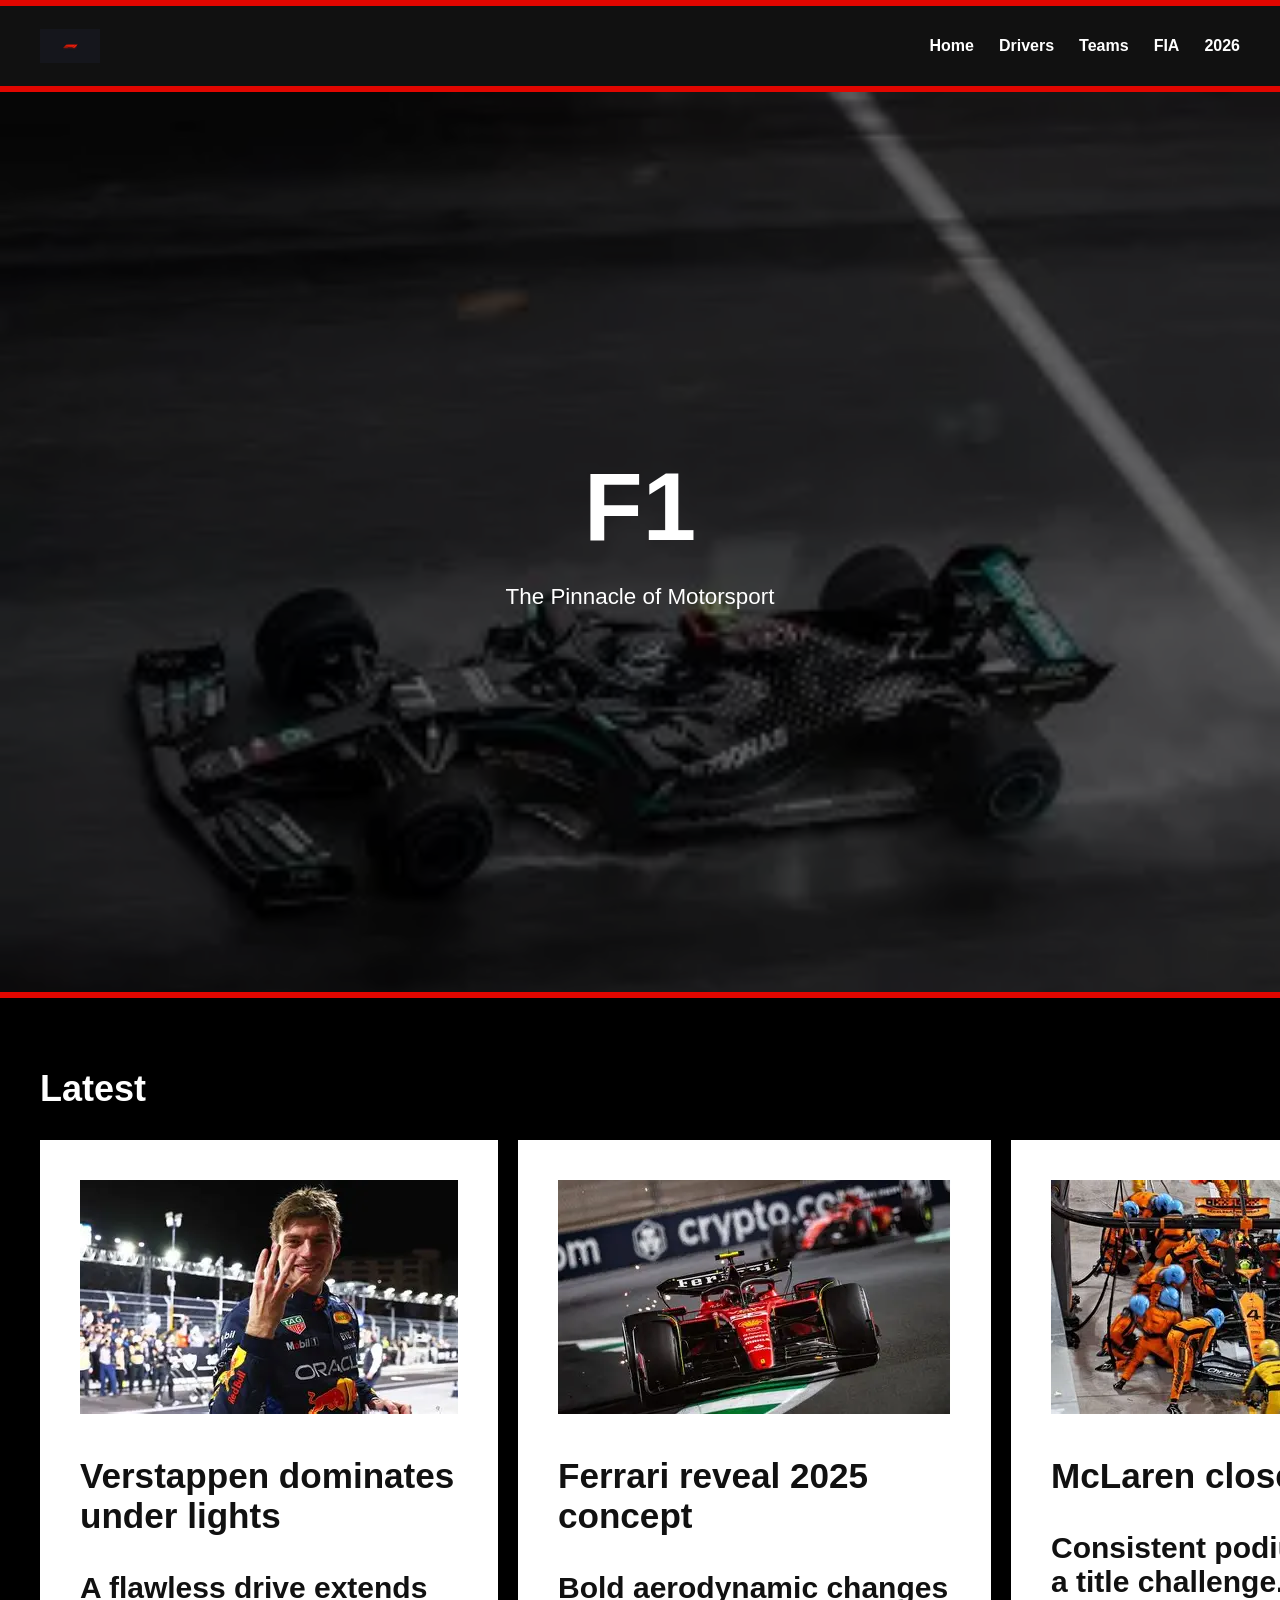
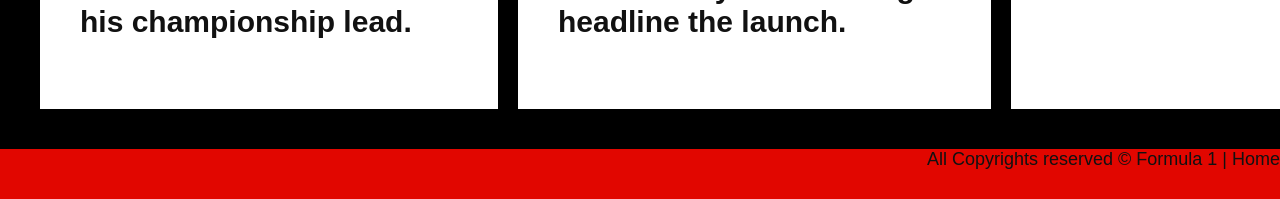
==== index.html @ a7b4a677 "Formula One Hub website" ====
<!DOCTYPE html>
<html lang="en">
<head>
<meta charset="UTF-8">
<title>Formula 1 | Home</title>
<link rel="icon" type="image/png" href="images/f1-logo.png">
<link rel="stylesheet" href="css/base.css">
<link rel="stylesheet" href="css/home.css">
</head>
<body>
<div class="red-divider"></div>
<nav class="nav">
  <img src="images/f1-logo.png" class="logo"> 
  <ul>
    <li><a href="index.html">Home</a></li>
    <li><a href="drivers.html">Drivers</a></li>
    <li><a href="teams.html">Teams</a></li>
    <li><a href="fia.html">FIA</a></li>
    <li><a href="fia2026.html">2026</a></li>
  </ul>
</nav>
<div class="red-divider"></div>
<section class="hero">
  <div class="hero-overlay">
    <h1>F1</h1>
    <p>The Pinnacle of Motorsport</p>
  </div>
</section>
<div class="red-divider"></div>
<section class="home-news">
  <h2>Latest</h2>

  <div class="news-grid">

    <div class="news-card">
      <img src="images/Max Verstppen Quali.png" alt="Verstappen">
      <div class="news-text">
        <h3>Verstappen dominates under lights</h3>
        <p>A flawless drive extends his championship lead.</p>
      </div>
    </div>

    <div class="news-card">
      <img src="images/Ferrari new concept.png" alt="Ferrari">
      <div class="news-text">
        <h3>Ferrari reveal 2025 concept</h3>
        <p>Bold aerodynamic changes headline the launch.</p>
      </div>
    </div>

    <div class="news-card">
      <img src="images/Mclaren F1.png" alt="McLaren">
      <div class="news-text">
        <h3>McLaren close the gap</h3>
        <p>Consistent podiums signal a title challenge.</p>
      </div>
    </div>

  </div>
</section>
<footer>
  <div class="divider">All Copyrights reserved &copy; Formula 1 | Home </div>
</footer>
</body>
</html>
---- css/base.css ----
body{margin:0;font-family:Arial,Helvetica,sans-serif;background:#fff;color:#111}
.page-title{text-align:center;margin:50px 0;font-size:2.6rem}
.center-text{text-align:center;font-size:1.1rem}
.nav{display:flex;justify-content:space-between;align-items:center;background:#111;padding:15px 40px}
.nav ul{display:flex;gap:25px;list-style:none}
.nav a{color:white;text-decoration:none;font-weight:bold}
.logo{height:28px}
.nav ul li a:hover {
  color: white;
  background: rgb(208, 12, 12);
  border-radius: 8px;
}
---- css/home.css ----
body{background-color: black;}
.hero{height:100vh;background:url('../images/Car.png') center/cover no-repeat;position:relative}
.hero-overlay{position:absolute;inset:0;background:rgba(0,0,0,.6);display:flex;flex-direction:column;align-items:center;justify-content:center;color:white}
.hero-overlay h1{font-size:6rem;margin:0}
.hero-overlay p{font-size:1.4rem}
.home-news{font-size:30px; padding:40px}
.home-news h2{font-size:36px; color: white}
.news-grid{display:grid;grid-template-columns:repeat(3,1fr);gap:20px;}
.news-card{background:#ffffff;padding:40px;font-weight:bold}
.news-card ~p{
    background: url('../images/Max\ Verstppen\ Quali.png')
}
/* RED DIVIDER */
.red-divider {
  width: 100%;
  height: 6px;
  background: #e10600; /* F1 Red */
}
.divider{
    font-size: 18px;
    text-align: right;
    width: 100%;
  height: 50px;
  background: #e10600; /* F1 Red */
}
/* NAVBAR LAYOUT */
.navbar {
  display: flex;
  align-items: center;
  justify-content: space-between;
  background: #e10600;
  padding: 14px 40px;
}

/* LEFT SIDE (LOGO + NAME) */
.nav-left {
  display: flex;
  align-items: center;
  gap: 12px;
}

.logo {
  height: 34px;
}

/* SITE NAME */
.site-name {
  color: white;
  font-size: 1.2rem;
  font-weight: 700;
  letter-spacing: 1px;
}
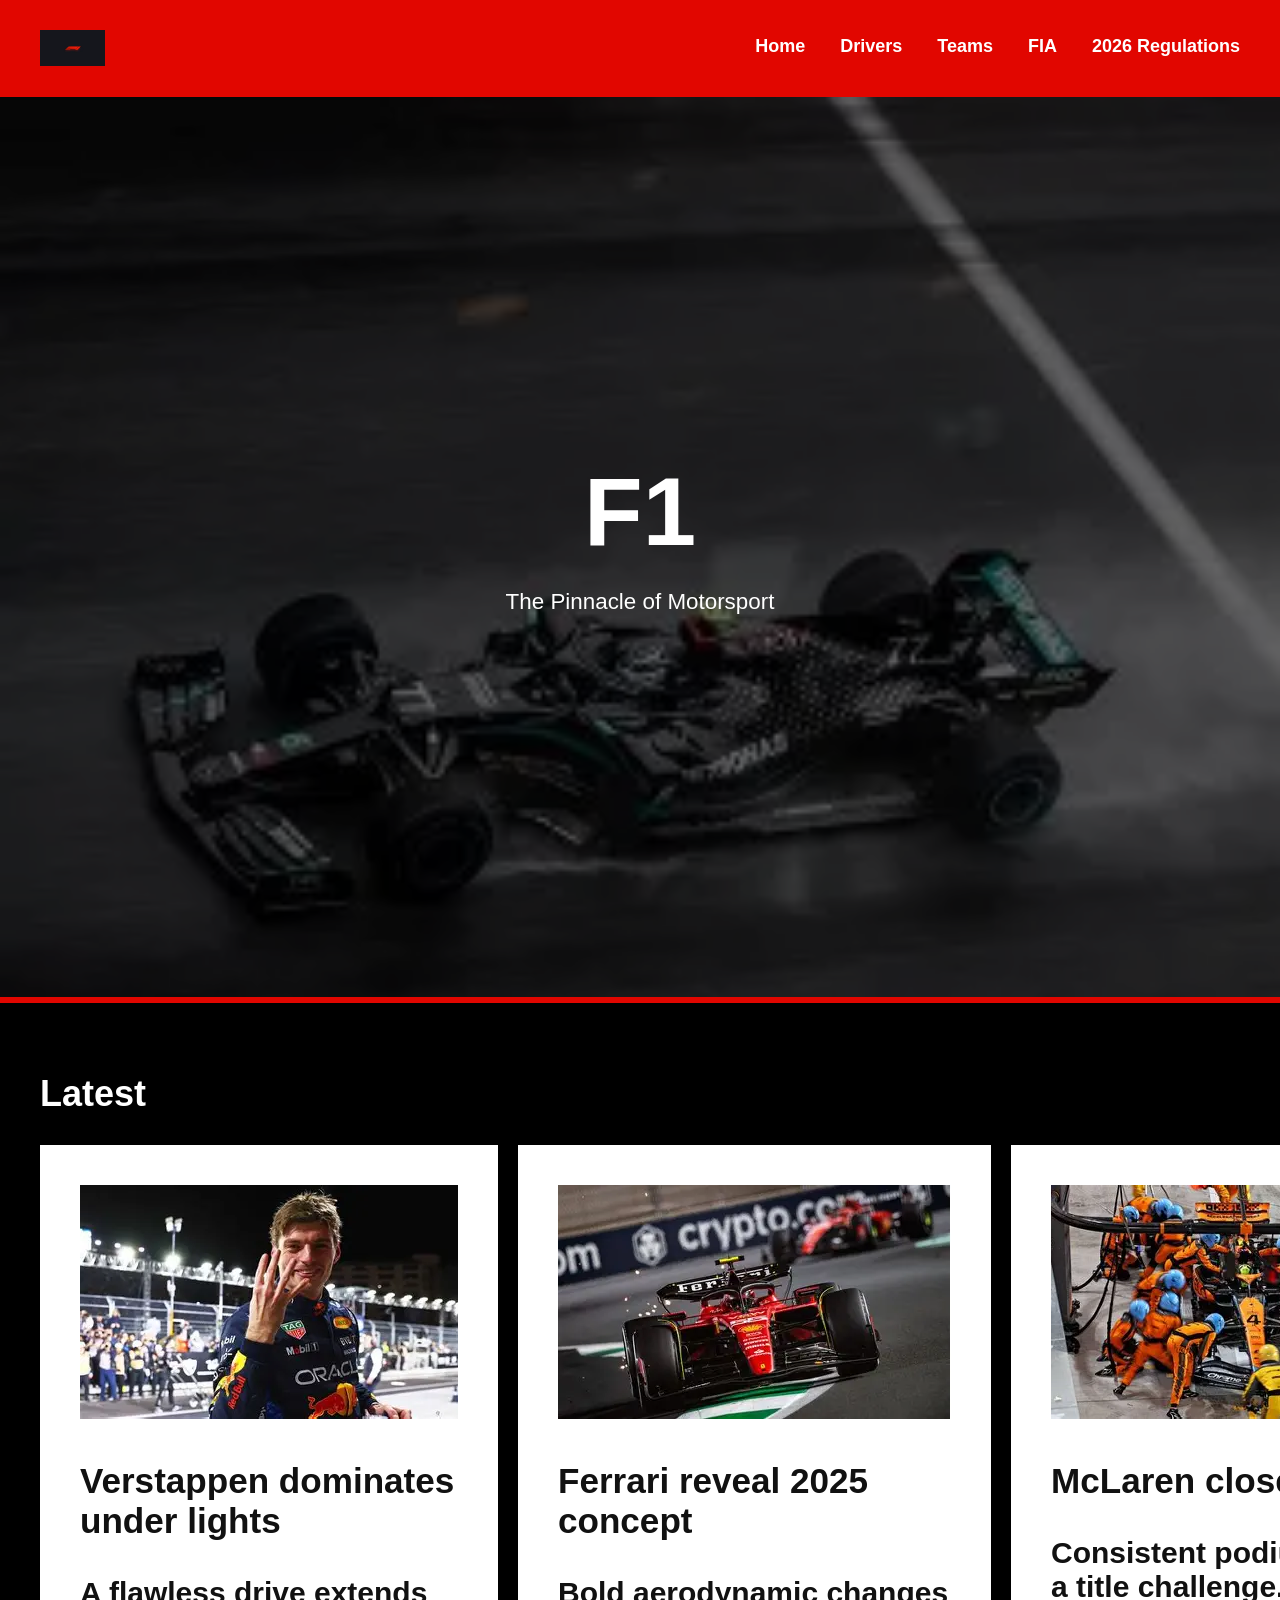
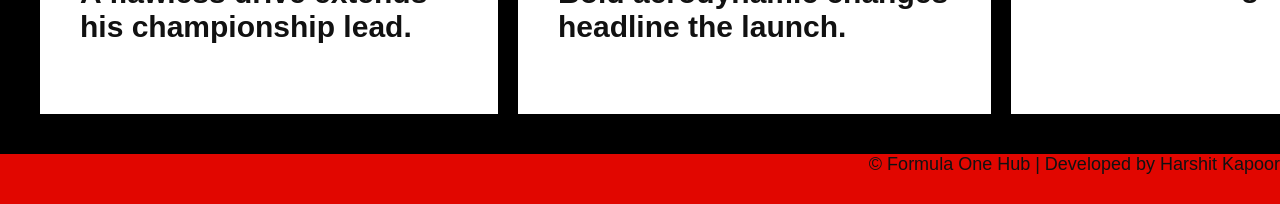
==== commit ca29fd85: "Added Navigation bar" ====
--- a/index.html
+++ b/index.html
@@ -9,15 +9,20 @@
 </head>
 <body>
 <div class="red-divider"></div>
-<nav class="nav">
-  <img src="images/f1-logo.png" class="logo"> 
-  <ul>
-    <li><a href="index.html">Home</a></li>
-    <li><a href="drivers.html">Drivers</a></li>
-    <li><a href="teams.html">Teams</a></li>
-    <li><a href="fia.html">FIA</a></li>
-    <li><a href="fia2026.html">2026</a></li>
-  </ul>
+<nav class="navbar">
+    <div class="logo">
+        <a href="index.html">
+            <img src="images/f1-logo.png" alt="F1 Logo">
+        </a>
+    </div>
+
+    <ul class="nav-links">
+        <li><a href="index.html">Home</a></li>
+        <li><a href="drivers.html">Drivers</a></li>
+        <li><a href="teams.html">Teams</a></li>
+        <li><a href="fia.html">FIA</a></li>
+        <li><a href="fia2026.html">2026 Regulations</a></li>
+    </ul>
 </nav>
 <div class="red-divider"></div>
 <section class="hero">
@@ -59,7 +64,7 @@
   </div>
 </section>
 <footer>
-  <div class="divider">All Copyrights reserved &copy; Formula 1 | Home </div>
+  <div class="divider"> © Formula One Hub | Developed by Harshit Kapoor </div>
 </footer>
 </body>
-</html>
+</html>
--- a/css/base.css
+++ b/css/base.css
@@ -10,3 +10,56 @@
   background: rgb(208, 12, 12);
   border-radius: 8px;
 }
+
+/* ---------- NAVBAR ---------- */
+
+.navbar{
+    position:sticky;
+    top:0;
+    z-index:999;
+    display:flex;
+    justify-content:space-between;
+    align-items:center;
+    background:#111;
+    padding:18px 45px;
+    border-bottom:4px solid #E10600;
+}
+
+.logo img{
+    width:65px;
+}
+
+.nav-links{
+    display:flex;
+    gap:35px;
+    list-style:none;
+}
+
+.nav-links a{
+    color:white;
+    text-decoration:none;
+    font-size:18px;
+    font-weight:bold;
+    transition:.3s;
+}
+
+.nav-links a:hover{
+    color:#E10600;
+}
+
+.nav-links a.active{
+    color:#E10600;
+}
+
+.top-btn{
+position:fixed;
+bottom:25px;
+right:25px;
+background:#E10600;
+color:white;
+padding:12px 18px;
+border-radius:50%;
+text-decoration:none;
+font-size:20px;
+box-shadow:0 0 15px rgba(0,0,0,.4);
+}
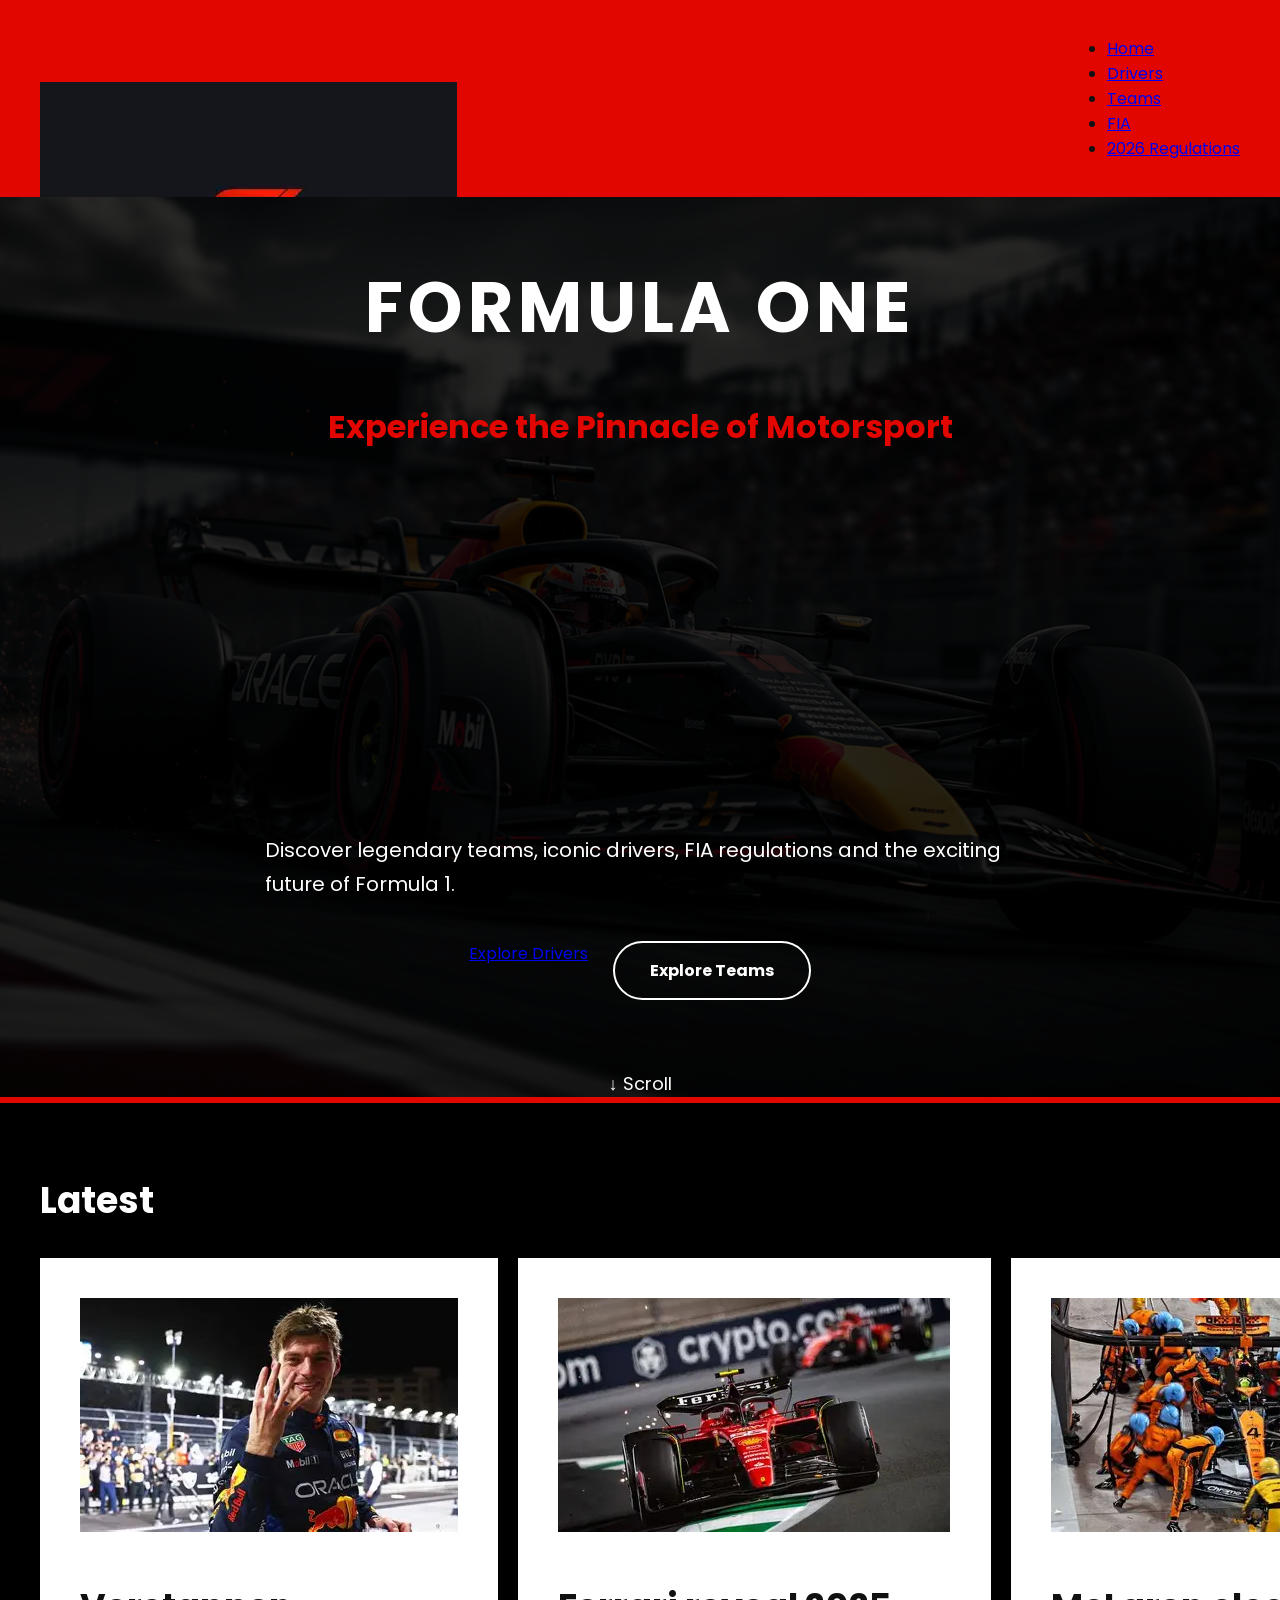
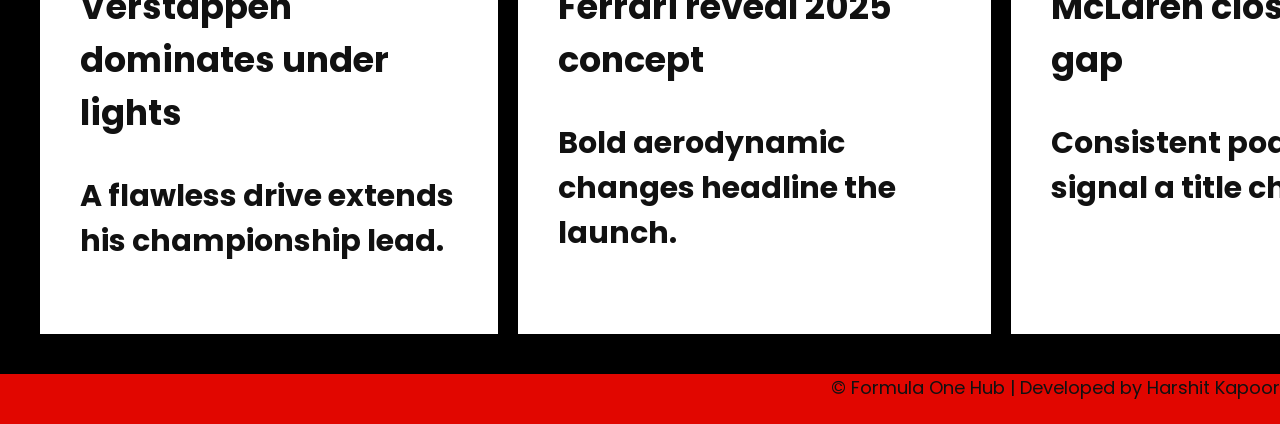
==== commit 30d483c6: "Changes to make it look more attractive" ====
--- a/index.html
+++ b/index.html
@@ -2,6 +2,10 @@
 <html lang="en">
 <head>
 <meta charset="UTF-8">
+<link rel="preconnect" href="https://fonts.googleapis.com">
+<link rel="preconnect" href="https://fonts.gstatic.com" crossorigin>
+
+<link href="https://fonts.googleapis.com/css2?family=Poppins:wght@300;400;500;600;700&display=swap" rel="stylesheet">
 <title>Formula 1 | Home</title>
 <link rel="icon" type="image/png" href="images/f1-logo.png">
 <link rel="stylesheet" href="css/base.css">
@@ -26,10 +30,38 @@
 </nav>
 <div class="red-divider"></div>
 <section class="hero">
-  <div class="hero-overlay">
-    <h1>F1</h1>
-    <p>The Pinnacle of Motorsport</p>
-  </div>
+
+    <div class="hero-overlay">
+
+        <h1>FORMULA ONE</h1>
+
+        <h2>Experience the Pinnacle of Motorsport</h2>
+
+        <p>
+            Discover legendary teams, iconic drivers,
+            FIA regulations and the exciting future of Formula 1.
+        </p>
+
+        <div class="hero-buttons">
+
+            <a href="drivers.html" class="btn-primary">
+                Explore Drivers
+            </a>
+
+            <a href="teams.html" class="btn-secondary">
+                Explore Teams
+            </a>
+
+        </div>
+
+        <div class="scroll-down">
+
+            ↓ Scroll
+
+        </div>
+
+    </div>
+
 </section>
 <div class="red-divider"></div>
 <section class="home-news">
--- a/css/base.css
+++ b/css/base.css
@@ -1,4 +1,4 @@
-body{margin:0;font-family:Arial,Helvetica,sans-serif;background:#fff;color:#111}
+body{margin:0;background:#fff;color:#111}
 .page-title{text-align:center;margin:50px 0;font-size:2.6rem}
 .center-text{text-align:center;font-size:1.1rem}
 .nav{display:flex;justify-content:space-between;align-items:center;background:#111;padding:15px 40px}
@@ -11,55 +11,13 @@
   border-radius: 8px;
 }
 
-/* ---------- NAVBAR ---------- */
+html{
 
-.navbar{
-    position:sticky;
-    top:0;
-    z-index:999;
-    display:flex;
-    justify-content:space-between;
-    align-items:center;
-    background:#111;
-    padding:18px 45px;
-    border-bottom:4px solid #E10600;
+scroll-behavior:smooth;
+
 }
+body{
 
-.logo img{
-    width:65px;
-}
+font-family:'Poppins',sans-serif;
 
-.nav-links{
-    display:flex;
-    gap:35px;
-    list-style:none;
-}
-
-.nav-links a{
-    color:white;
-    text-decoration:none;
-    font-size:18px;
-    font-weight:bold;
-    transition:.3s;
-}
-
-.nav-links a:hover{
-    color:#E10600;
-}
-
-.nav-links a.active{
-    color:#E10600;
-}
-
-.top-btn{
-position:fixed;
-bottom:25px;
-right:25px;
-background:#E10600;
-color:white;
-padding:12px 18px;
-border-radius:50%;
-text-decoration:none;
-font-size:20px;
-box-shadow:0 0 15px rgba(0,0,0,.4);
 }
--- a/css/home.css
+++ b/css/home.css
@@ -1,8 +1,90 @@
 body{background-color: black;}
-.hero{height:100vh;background:url('../images/Car.png') center/cover no-repeat;position:relative}
+.hero{ height:100vh; background:url("../images/Car.png") center/cover no-repeat; position:relative; display:flex; justify-content:center; align-items:center;}
+.hero::before{content:""; position:absolute; inset:0; background:linear-gradient( rgba(0,0,0,.55),rgba(0,0,0,.65));}
 .hero-overlay{position:absolute;inset:0;background:rgba(0,0,0,.6);display:flex;flex-direction:column;align-items:center;justify-content:center;color:white}
-.hero-overlay h1{font-size:6rem;margin:0}
-.hero-overlay p{font-size:1.4rem}
+.hero-overlay h1{font-size:70px; letter-spacing:5px; margin-bottom:15px; text-transform:uppercase;}
+.hero-overlay h2{
+
+    font-size:32px;
+
+    color:#E10600;
+
+    margin-bottom:20px;
+
+}
+.hero-overlay p{
+
+    font-size:20px;
+
+    line-height:1.7;
+
+    max-width:750px;
+
+    margin:auto;
+
+    margin-bottom:40px;
+
+}
+.hero-buttons{
+
+    display:flex;
+
+    justify-content:center;
+
+    gap:25px;
+
+}
+.hero-buttons{
+
+    display:flex;
+
+    justify-content:center;
+
+    gap:25px;
+
+}
+.btn-primary:hover{
+
+    background:#b00000;
+
+    transform:translateY(-5px);
+
+}
+.btn-secondary{
+
+    border:2px solid white;
+
+    color:white;
+
+    text-decoration:none;
+
+    padding:15px 35px;
+
+    border-radius:50px;
+
+    transition:.35s;
+
+    font-weight:bold;
+
+}
+.btn-secondary:hover{
+
+    background:white;
+
+    color:black;
+
+}
+.scroll-down{
+
+    margin-top:70px;
+
+    color:white;
+
+    font-size:18px;
+
+    animation:float 1.6s infinite;
+
+}
 .home-news{font-size:30px; padding:40px}
 .home-news h2{font-size:36px; color: white}
 .news-grid{display:grid;grid-template-columns:repeat(3,1fr);gap:20px;}
@@ -50,3 +132,25 @@
   font-weight: 700;
   letter-spacing: 1px;
 }
+
+@keyframes float{
+
+0%{
+
+transform:translateY(0);
+
+}
+
+50%{
+
+transform:translateY(12px);
+
+}
+
+100%{
+
+transform:translateY(0);
+
+}
+
+}
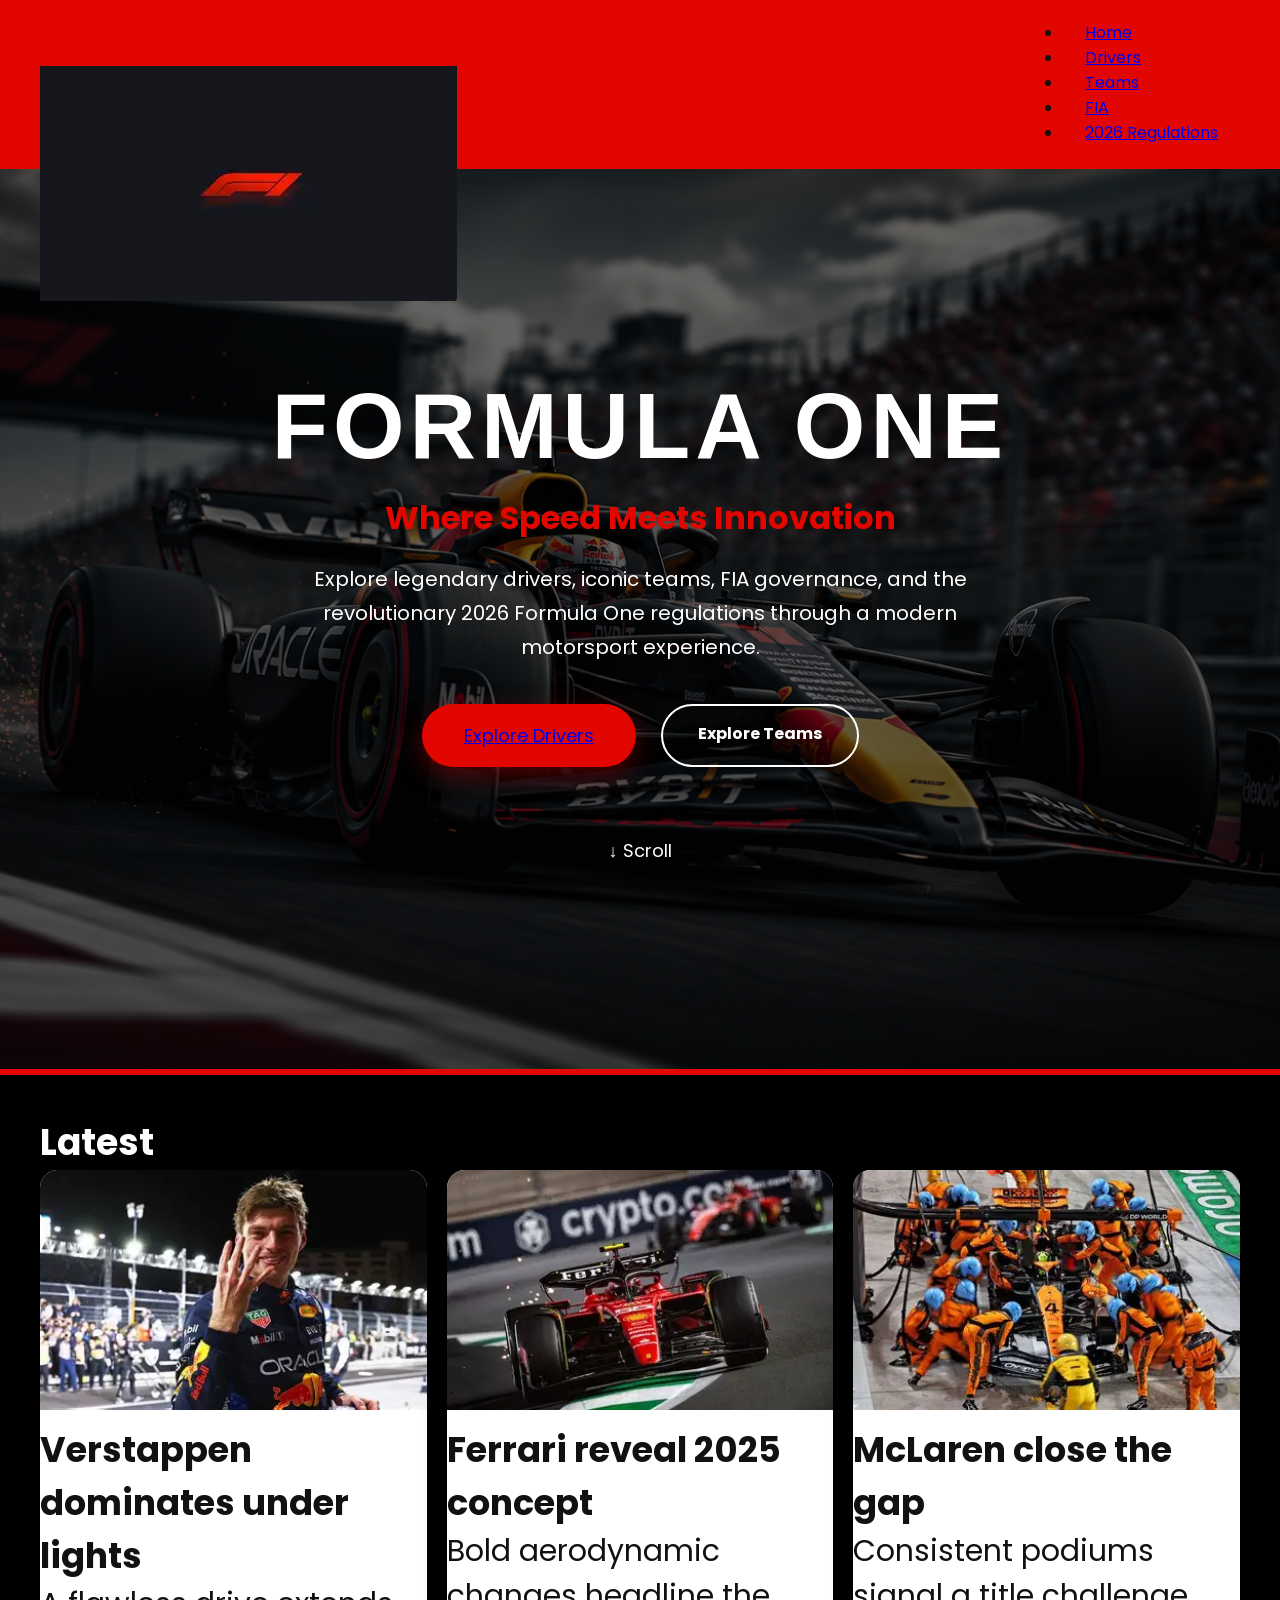
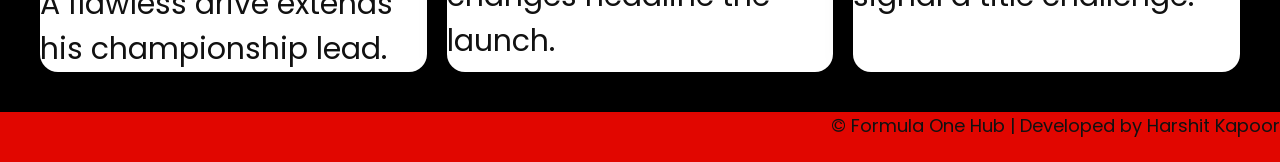
==== commit 72e45324: "Formula One Hub" ====
--- a/index.html
+++ b/index.html
@@ -35,11 +35,10 @@
 
         <h1>FORMULA ONE</h1>
 
-        <h2>Experience the Pinnacle of Motorsport</h2>
+        <h2>Where Speed Meets Innovation</h2>
 
         <p>
-            Discover legendary teams, iconic drivers,
-            FIA regulations and the exciting future of Formula 1.
+            Explore legendary drivers, iconic teams, FIA governance, and the revolutionary 2026 Formula One regulations through a modern motorsport experience.
         </p>
 
         <div class="hero-buttons">
--- a/css/base.css
+++ b/css/base.css
@@ -1,8 +1,32 @@
+html{
+scroll-behavior:smooth;
+}
+
+*{
+margin:0;
+padding:0;
+box-sizing:border-box;
+}
 body{margin:0;background:#fff;color:#111}
 .page-title{text-align:center;margin:50px 0;font-size:2.6rem}
 .center-text{text-align:center;font-size:1.1rem}
-.nav{display:flex;justify-content:space-between;align-items:center;background:#111;padding:15px 40px}
-.nav ul{display:flex;gap:25px;list-style:none}
+.nav-links a{
+
+padding:12px 22px;
+
+border-radius:40px;
+
+transition:.35s;
+
+}
+
+.nav-links a:hover{
+
+background:#E10600;
+
+color:white;
+
+}
 .nav a{color:white;text-decoration:none;font-weight:bold}
 .logo{height:28px}
 .nav ul li a:hover {
@@ -10,14 +34,25 @@
   background: rgb(208, 12, 12);
   border-radius: 8px;
 }
+body{ font-family:'Poppins',sans-serif; }
+.navbar{
 
-html{
+position:sticky;
 
-scroll-behavior:smooth;
+top:0;
 
-}
-body{
+display:flex;
 
-font-family:'Poppins',sans-serif;
+justify-content:space-between;
+
+align-items:center;
+
+padding:18px 60px;
+
+background:#111;
+
+border-bottom:4px solid #E10600;
+
+z-index:999;
 
 }
--- a/css/home.css
+++ b/css/home.css
@@ -1,8 +1,20 @@
 body{background-color: black;}
 .hero{ height:100vh; background:url("../images/Car.png") center/cover no-repeat; position:relative; display:flex; justify-content:center; align-items:center;}
 .hero::before{content:""; position:absolute; inset:0; background:linear-gradient( rgba(0,0,0,.55),rgba(0,0,0,.65));}
-.hero-overlay{position:absolute;inset:0;background:rgba(0,0,0,.6);display:flex;flex-direction:column;align-items:center;justify-content:center;color:white}
-.hero-overlay h1{font-size:70px; letter-spacing:5px; margin-bottom:15px; text-transform:uppercase;}
+.hero-overlay{
+
+position:relative;
+
+z-index:5;
+
+text-align:center;
+
+width:75%;
+
+color:white;
+
+}
+.hero-overlay h1{font-size:92px; font-weight:800; letter-spacing:6px;; letter-spacing:5px; margin-bottom:15px; text-transform:uppercase;}
 .hero-overlay h2{
 
     font-size:32px;
@@ -43,12 +55,23 @@
     gap:25px;
 
 }
+.btn-primary{
+
+background:#E10600;
+
+padding:18px 42px;
+
+border-radius:50px;
+
+font-size:18px;
+
+box-shadow:0 8px 25px rgba(225,6,0,.35);
+
+}
 .btn-primary:hover{
-
-    background:#b00000;
-
     transform:translateY(-5px);
-
+    
+    box-shadow:0 15px 35px rgba(225,6,0,.45);
 }
 .btn-secondary{
 
@@ -69,7 +92,11 @@
 }
 .btn-secondary:hover{
 
-    background:white;
+    background:#E10600;
+
+    border-color:#E10600;
+
+    color:white;
 
     color:black;
 
@@ -88,7 +115,33 @@
 .home-news{font-size:30px; padding:40px}
 .home-news h2{font-size:36px; color: white}
 .news-grid{display:grid;grid-template-columns:repeat(3,1fr);gap:20px;}
-.news-card{background:#ffffff;padding:40px;font-weight:bold}
+.news-card{
+
+background:white;
+
+border-radius:18px;
+
+overflow:hidden;
+
+box-shadow:0 15px 30px rgba(0,0,0,.15);
+
+transition:.35s;
+
+}
+.news-card img{
+
+width:100%;
+
+height:240px;
+
+object-fit:cover;
+
+}
+.news-card:hover{
+
+transform:translateY(-12px);
+
+}
 .news-card ~p{
     background: url('../images/Max\ Verstppen\ Quali.png')
 }
